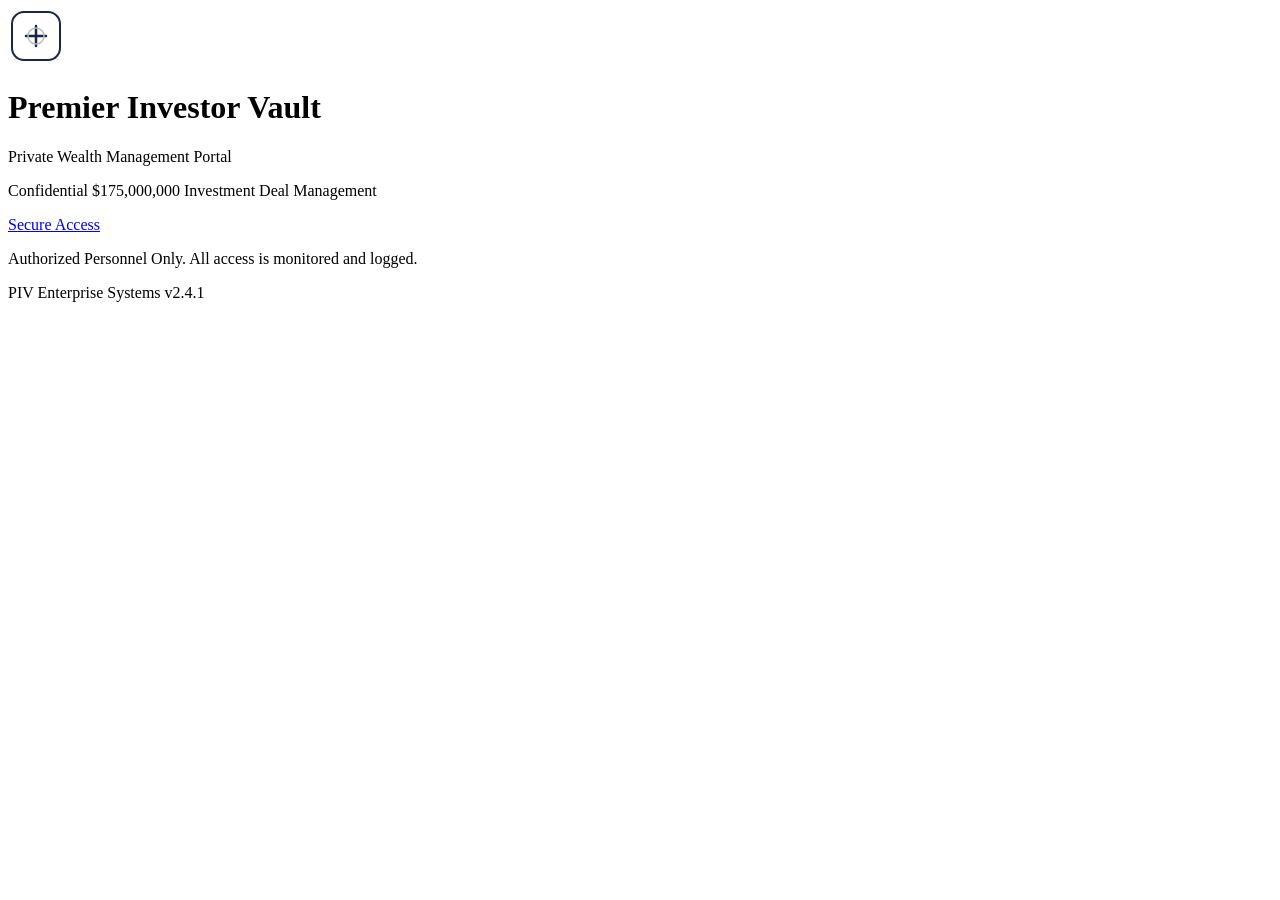
==== index.html @ 7ea5e386 "Create index.html" ====
<!DOCTYPE html>
<html lang="en">
<head>
    <meta charset="UTF-8">
    <meta name="viewport" content="width=device-width, initial-scale=1.0">
    <title>Premier Investor Vault — Enterprise Wealth Management</title>
    <link rel="stylesheet" href="css/style.css">
    <link href="https://fonts.googleapis.com/css2?family=Inter:wght@300;400;500;600;700;800&family=Playfair+Display:wght@600;700&display=swap" rel="stylesheet">
</head>
<body class="landing-page">
    <div class="landing-overlay">
        <div class="landing-content">
            <div class="landing-logo">
                <svg width="56" height="56" viewBox="0 0 56 56" fill="none">
                    <rect x="4" y="4" width="48" height="48" rx="12" stroke="#1a2744" stroke-width="2"/>
                    <path d="M18 28h20M28 18v20" stroke="#1a2744" stroke-width="2.5" stroke-linecap="round"/>
                    <circle cx="28" cy="28" r="8" stroke="#b8b8b8" stroke-width="1.5"/>
                </svg>
            </div>
            <h1 class="landing-title">Premier Investor Vault</h1>
            <p class="landing-subtitle">Private Wealth Management Portal</p>
            <p class="landing-desc">Confidential $175,000,000 Investment Deal Management</p>
            <a href="login.html" class="landing-btn">Secure Access</a>
            <p class="landing-legal">Authorized Personnel Only. All access is monitored and logged.</p>
        </div>
        <div class="landing-footer">
            <span>PIV Enterprise Systems</span>
            <span>v2.4.1</span>
        </div>
    </div>
</body>
</html>
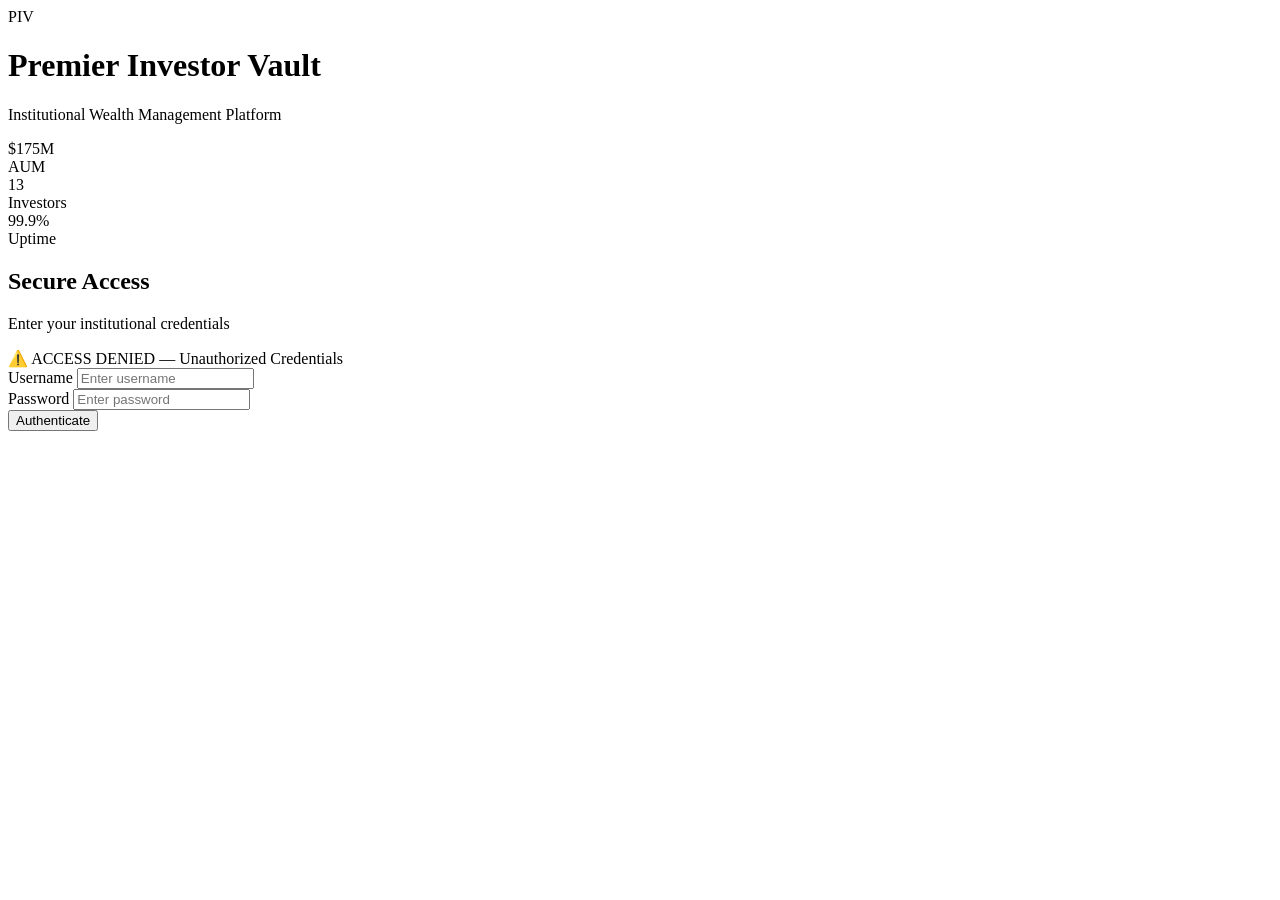
==== commit d004aef3: "Update index.html" ====
--- a/index.html
+++ b/index.html
@@ -1,32 +1,93 @@
 <!DOCTYPE html>
 <html lang="en">
 <head>
-    <meta charset="UTF-8">
-    <meta name="viewport" content="width=device-width, initial-scale=1.0">
-    <title>Premier Investor Vault — Enterprise Wealth Management</title>
-    <link rel="stylesheet" href="css/style.css">
-    <link href="https://fonts.googleapis.com/css2?family=Inter:wght@300;400;500;600;700;800&family=Playfair+Display:wght@600;700&display=swap" rel="stylesheet">
+  <meta charset="UTF-8">
+  <meta name="viewport" content="width=device-width, initial-scale=1.0">
+  <title>Premier Investor Vault — Secure Login</title>
+  <link rel="preconnect" href="https://fonts.googleapis.com">
+  <link href="https://fonts.googleapis.com/css2?family=Inter:wght@400;500;600;700&display=swap" rel="stylesheet">
+  <link rel="stylesheet" href="css/style.css">
 </head>
-<body class="landing-page">
-    <div class="landing-overlay">
-        <div class="landing-content">
-            <div class="landing-logo">
-                <svg width="56" height="56" viewBox="0 0 56 56" fill="none">
-                    <rect x="4" y="4" width="48" height="48" rx="12" stroke="#1a2744" stroke-width="2"/>
-                    <path d="M18 28h20M28 18v20" stroke="#1a2744" stroke-width="2.5" stroke-linecap="round"/>
-                    <circle cx="28" cy="28" r="8" stroke="#b8b8b8" stroke-width="1.5"/>
-                </svg>
-            </div>
-            <h1 class="landing-title">Premier Investor Vault</h1>
-            <p class="landing-subtitle">Private Wealth Management Portal</p>
-            <p class="landing-desc">Confidential $175,000,000 Investment Deal Management</p>
-            <a href="login.html" class="landing-btn">Secure Access</a>
-            <p class="landing-legal">Authorized Personnel Only. All access is monitored and logged.</p>
+<body>
+  <div class="login-page">
+    <!-- Left: Branding -->
+    <div class="login-branding">
+      <div class="brand-content">
+        <div class="brand-logo">PIV</div>
+        <h1 class="brand-title">Premier Investor Vault</h1>
+        <p class="brand-subtitle">Institutional Wealth Management Platform</p>
+        <div class="brand-stats">
+          <div class="brand-stat">
+            <div class="brand-stat-value">$175M</div>
+            <div class="brand-stat-label">AUM</div>
+          </div>
+          <div class="brand-stat">
+            <div class="brand-stat-value">13</div>
+            <div class="brand-stat-label">Investors</div>
+          </div>
+          <div class="brand-stat">
+            <div class="brand-stat-value">99.9%</div>
+            <div class="brand-stat-label">Uptime</div>
+          </div>
         </div>
-        <div class="landing-footer">
-            <span>PIV Enterprise Systems</span>
-            <span>v2.4.1</span>
+      </div>
+    </div>
+
+    <!-- Right: Login Form -->
+    <div class="login-panel">
+      <div class="login-form-wrapper">
+        <div class="login-header">
+          <h2>Secure Access</h2>
+          <p>Enter your institutional credentials</p>
         </div>
+
+        <div id="loginAlert" class="alert alert-danger">
+          <span>⚠️</span>
+          <span id="alertMessage">ACCESS DENIED — Unauthorized Credentials</span>
+        </div>
+
+        <form id="loginForm">
+          <div class="form-group">
+            <label for="username">Username</label>
+            <input type="text" id="username" class="form-input" placeholder="Enter username" autocomplete="username">
+          </div>
+          <div class="form-group">
+            <label for="password">Password</label>
+            <input type="password" id="password" class="form-input" placeholder="Enter password" autocomplete="current-password">
+          </div>
+          <button type="submit" class="btn btn-primary">Authenticate</button>
+        </form>
+      </div>
     </div>
+  </div>
+
+  <script src="js/storage.js"></script>
+  <script src="js/auth.js"></script>
+  <script>
+    document.getElementById('loginForm').addEventListener('submit', function(e) {
+      e.preventDefault();
+      const username = document.getElementById('username').value.trim();
+      const password = document.getElementById('password').value.trim();
+      const alertBox = document.getElementById('loginAlert');
+      const alertMsg = document.getElementById('alertMessage');
+
+      const result = login(username, password);
+      if (result.success) {
+        window.location.href = 'dashboard.html';
+      } else {
+        alertMsg.textContent = result.error;
+        alertBox.classList.add('show');
+        setTimeout(() => alertBox.classList.remove('show'), 5000);
+      }
+    });
+
+    // Check for timeout redirect
+    if (window.location.search.includes('timeout=1')) {
+      const alertBox = document.getElementById('loginAlert');
+      const alertMsg = document.getElementById('alertMessage');
+      alertMsg.textContent = 'SESSION EXPIRED — Please log in again';
+      alertBox.classList.add('show');
+    }
+  </script>
 </body>
 </html>
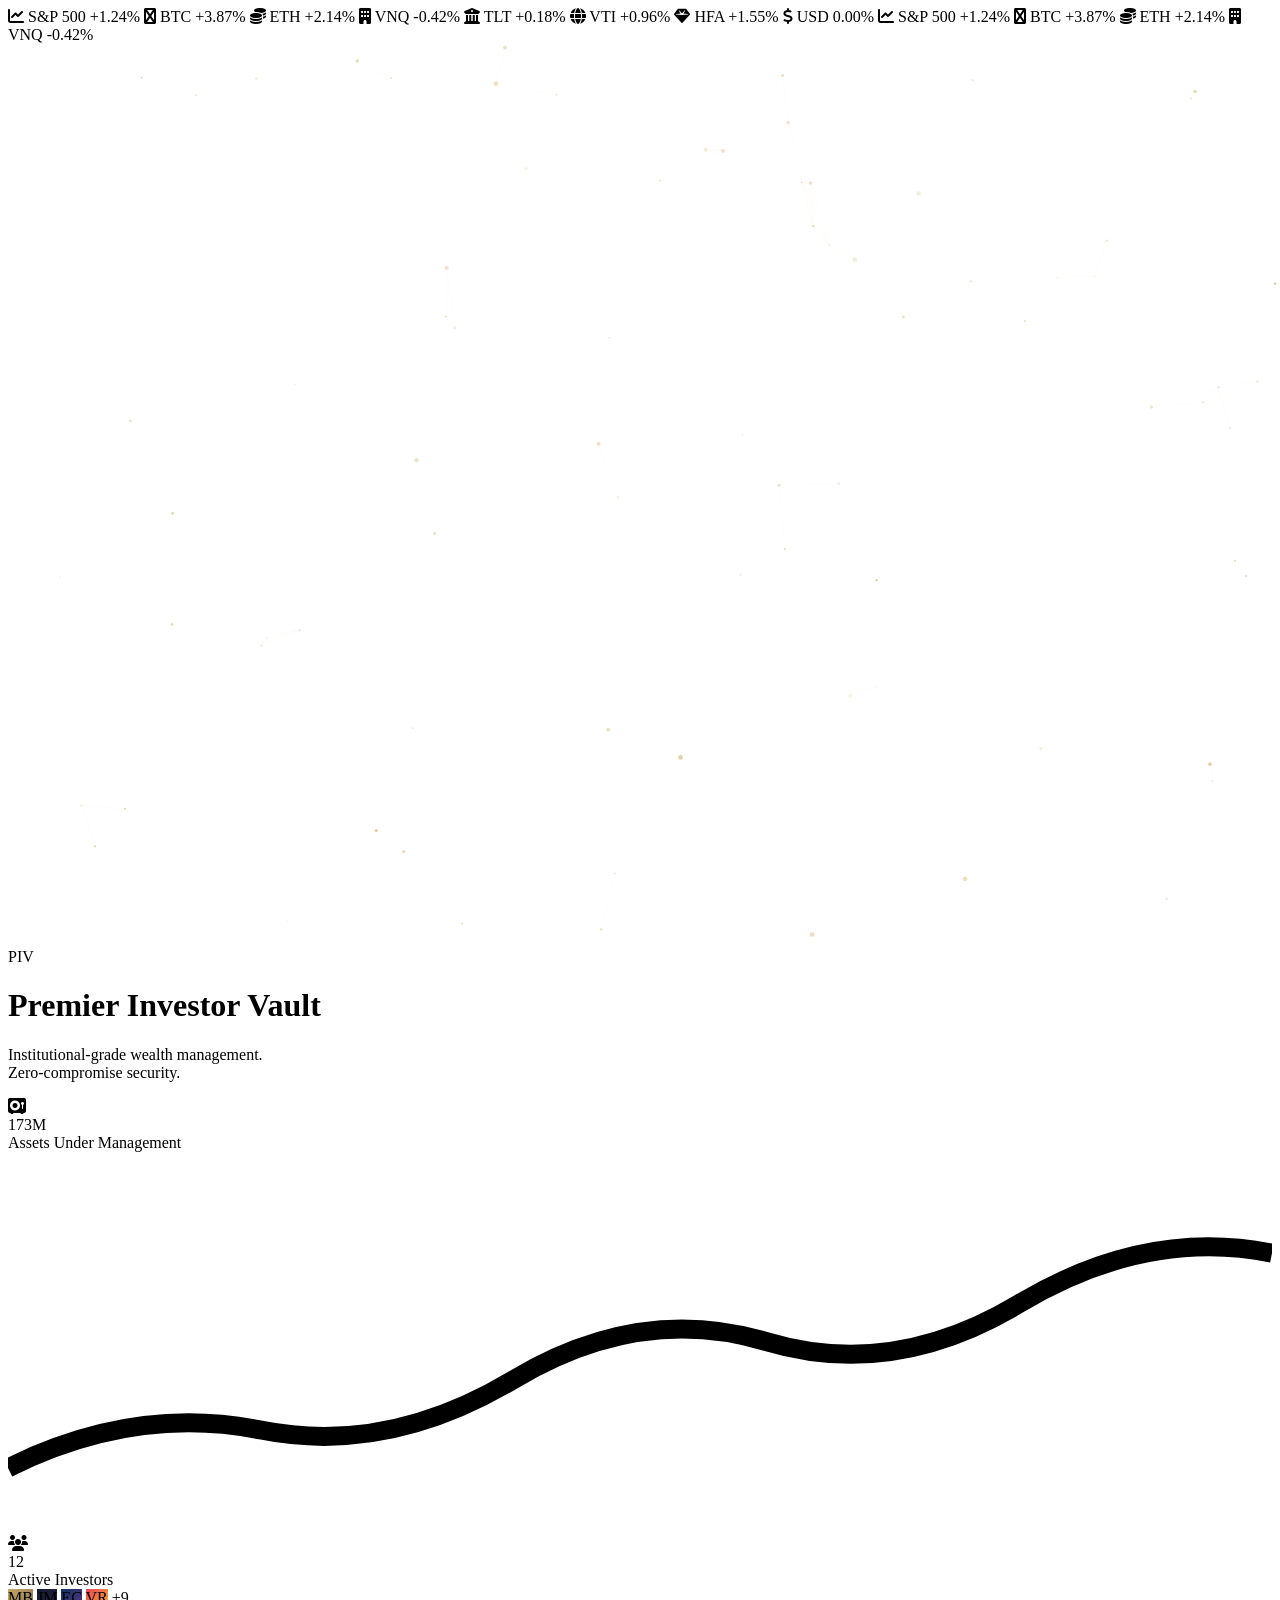
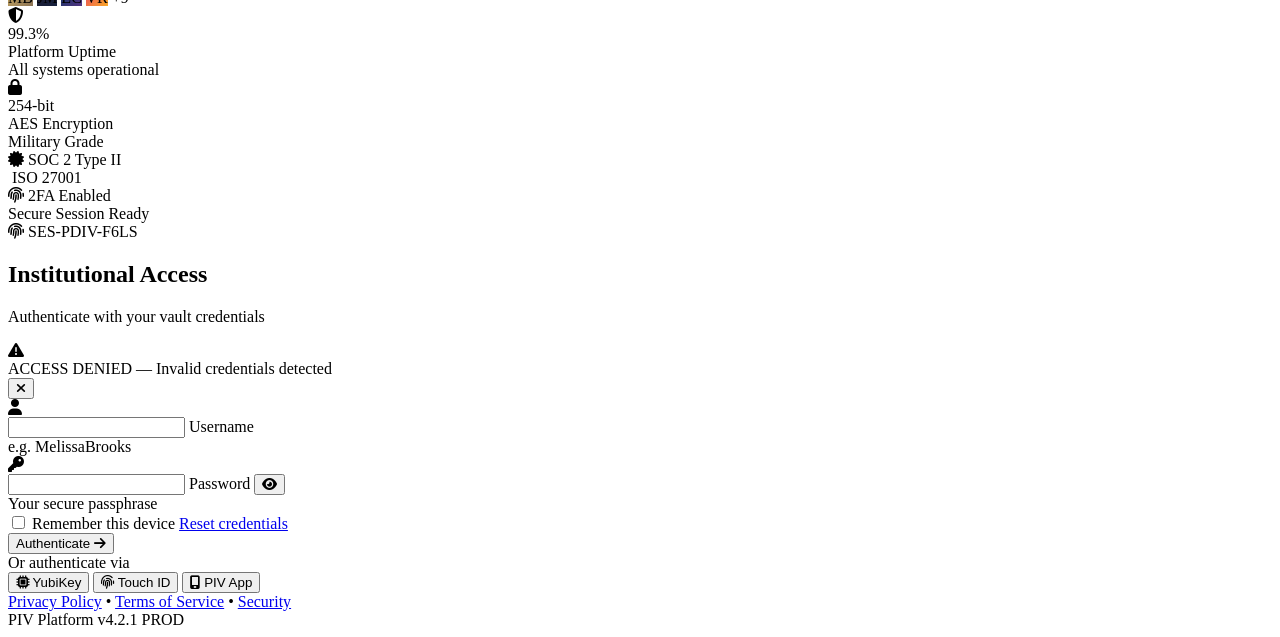
==== commit c4738d4b: "Update index.html" ====
--- a/index.html
+++ b/index.html
@@ -1,62 +1,266 @@
+<!-- index.html -->
 <!DOCTYPE html>
 <html lang="en">
 <head>
   <meta charset="UTF-8">
   <meta name="viewport" content="width=device-width, initial-scale=1.0">
-  <title>Premier Investor Vault — Secure Login</title>
+  <title>Premier Investor Vault — Institutional Access</title>
   <link rel="preconnect" href="https://fonts.googleapis.com">
-  <link href="https://fonts.googleapis.com/css2?family=Inter:wght@400;500;600;700&display=swap" rel="stylesheet">
+  <link rel="preconnect" href="https://fonts.gstatic.com" crossorigin>
+  <link href="https://fonts.googleapis.com/css2?family=Inter:wght@300;400;500;600;700;800&family=JetBrains+Mono:wght@400;500;600&display=swap" rel="stylesheet">
+  <link rel="stylesheet" href="https://cdnjs.cloudflare.com/ajax/libs/font-awesome/6.5.1/css/all.min.css">
   <link rel="stylesheet" href="css/style.css">
 </head>
-<body>
-  <div class="login-page">
-    <!-- Left: Branding -->
-    <div class="login-branding">
-      <div class="brand-content">
-        <div class="brand-logo">PIV</div>
-        <h1 class="brand-title">Premier Investor Vault</h1>
-        <p class="brand-subtitle">Institutional Wealth Management Platform</p>
-        <div class="brand-stats">
-          <div class="brand-stat">
-            <div class="brand-stat-value">$175M</div>
-            <div class="brand-stat-label">AUM</div>
-          </div>
-          <div class="brand-stat">
-            <div class="brand-stat-value">13</div>
-            <div class="brand-stat-label">Investors</div>
-          </div>
-          <div class="brand-stat">
-            <div class="brand-stat-value">99.9%</div>
-            <div class="brand-stat-label">Uptime</div>
+<body class="auth-page">
+  <!-- Live Market Ticker -->
+  <div class="market-ticker">
+    <div class="ticker-track">
+      <span class="ticker-item"><i class="fas fa-chart-line"></i> S&P 500 <span class="ticker-up">+1.24%</span></span>
+      <span class="ticker-item"><i class="fas fa-bitcoin"></i> BTC <span class="ticker-up">+3.87%</span></span>
+      <span class="ticker-item"><i class="fas fa-coins"></i> ETH <span class="ticker-up">+2.14%</span></span>
+      <span class="ticker-item"><i class="fas fa-building"></i> VNQ <span class="ticker-down">-0.42%</span></span>
+      <span class="ticker-item"><i class="fas fa-university"></i> TLT <span class="ticker-up">+0.18%</span></span>
+      <span class="ticker-item"><i class="fas fa-globe"></i> VTI <span class="ticker-up">+0.96%</span></span>
+      <span class="ticker-item"><i class="fas fa-gem"></i> HFA <span class="ticker-up">+1.55%</span></span>
+      <span class="ticker-item"><i class="fas fa-dollar-sign"></i> USD <span class="ticker-neutral">0.00%</span></span>
+      <span class="ticker-item"><i class="fas fa-chart-line"></i> S&P 500 <span class="ticker-up">+1.24%</span></span>
+      <span class="ticker-item"><i class="fas fa-bitcoin"></i> BTC <span class="ticker-up">+3.87%</span></span>
+      <span class="ticker-item"><i class="fas fa-coins"></i> ETH <span class="ticker-up">+2.14%</span></span>
+      <span class="ticker-item"><i class="fas fa-building"></i> VNQ <span class="ticker-down">-0.42%</span></span>
+    </div>
+  </div>
+
+  <!-- Ambient Background -->
+  <div class="ambient-bg">
+    <div class="orb orb-1"></div>
+    <div class="orb orb-2"></div>
+    <div class="orb orb-3"></div>
+    <div class="grid-overlay"></div>
+  </div>
+
+  <!-- Particle Canvas -->
+  <canvas id="particleCanvas"></canvas>
+
+  <div class="login-container">
+    <!-- Left Panel: Branding & Visuals -->
+    <div class="login-visual">
+      <div class="visual-content">
+        <!-- Animated Logo -->
+        <div class="logo-container">
+          <div class="logo-ring outer"></div>
+          <div class="logo-ring middle"></div>
+          <div class="logo-ring inner"></div>
+          <div class="logo-core">
+            <span class="logo-text">PIV</span>
+          </div>
+          <div class="logo-pulse"></div>
+        </div>
+
+        <h1 class="visual-title">
+          <span class="title-line">Premier</span>
+          <span class="title-line accent">Investor</span>
+          <span class="title-line">Vault</span>
+        </h1>
+
+        <p class="visual-tagline">Institutional-grade wealth management. <br>Zero-compromise security.</p>
+
+        <!-- Live Stats Dashboard -->
+        <div class="stats-dashboard">
+          <div class="stat-card" data-value="175">
+            <div class="stat-icon"><i class="fas fa-vault"></i></div>
+            <div class="stat-data">
+              <div class="stat-number"><span class="counter" data-target="175">0</span>M</div>
+              <div class="stat-label">Assets Under Management</div>
+            </div>
+            <div class="stat-sparkline">
+              <svg viewBox="0 0 100 30" preserveAspectRatio="none">
+                <path d="M0,25 Q10,20 20,22 T40,18 T60,15 T80,12 T100,8" fill="none" stroke="currentColor" stroke-width="1.5"/>
+              </svg>
+            </div>
+          </div>
+
+          <div class="stat-card" data-value="13">
+            <div class="stat-icon"><i class="fas fa-users"></i></div>
+            <div class="stat-data">
+              <div class="stat-number"><span class="counter" data-target="13">0</span></div>
+              <div class="stat-label">Active Investors</div>
+            </div>
+            <div class="stat-avatars">
+              <div class="avatar-stack">
+                <span class="avatar-mini" style="background: linear-gradient(135deg, #C9A962, #8B7355);">MB</span>
+                <span class="avatar-mini" style="background: linear-gradient(135deg, #1A1A2E, #16213E);">JM</span>
+                <span class="avatar-mini" style="background: linear-gradient(135deg, #0F3460, #533483);">EC</span>
+                <span class="avatar-mini" style="background: linear-gradient(135deg, #E94560, #F9A826);">VR</span>
+                <span class="avatar-more">+9</span>
+              </div>
+            </div>
+          </div>
+
+          <div class="stat-card" data-value="99.9">
+            <div class="stat-icon"><i class="fas fa-shield-halved"></i></div>
+            <div class="stat-data">
+              <div class="stat-number"><span class="counter" data-target="99.9">0</span>%</div>
+              <div class="stat-label">Platform Uptime</div>
+            </div>
+            <div class="stat-uptime">
+              <div class="uptime-dots">
+                <span class="dot active"></span>
+                <span class="dot active"></span>
+                <span class="dot active"></span>
+                <span class="dot active"></span>
+                <span class="dot active"></span>
+              </div>
+              <span class="uptime-text">All systems operational</span>
+            </div>
+          </div>
+
+          <div class="stat-card" data-value="256">
+            <div class="stat-icon"><i class="fas fa-lock"></i></div>
+            <div class="stat-data">
+              <div class="stat-number"><span class="counter" data-target="256">0</span>-bit</div>
+              <div class="stat-label">AES Encryption</div>
+            </div>
+            <div class="stat-encryption">
+              <div class="encrypt-bar"><div class="encrypt-fill" style="width: 100%"></div></div>
+              <span class="encrypt-label">Military Grade</span>
+            </div>
+          </div>
+        </div>
+
+        <!-- Security Badges -->
+        <div class="security-badges">
+          <div class="badge-item">
+            <i class="fas fa-certificate"></i>
+            <span>SOC 2 Type II</span>
+          </div>
+          <div class="badge-item">
+            <i class="fas fa-shield-check"></i>
+            <span>ISO 27001</span>
+          </div>
+          <div class="badge-item">
+            <i class="fas fa-fingerprint"></i>
+            <span>2FA Enabled</span>
           </div>
         </div>
       </div>
     </div>
 
-    <!-- Right: Login Form -->
-    <div class="login-panel">
-      <div class="login-form-wrapper">
-        <div class="login-header">
-          <h2>Secure Access</h2>
-          <p>Enter your institutional credentials</p>
-        </div>
-
-        <div id="loginAlert" class="alert alert-danger">
-          <span>⚠️</span>
-          <span id="alertMessage">ACCESS DENIED — Unauthorized Credentials</span>
-        </div>
-
-        <form id="loginForm">
-          <div class="form-group">
-            <label for="username">Username</label>
-            <input type="text" id="username" class="form-input" placeholder="Enter username" autocomplete="username">
-          </div>
-          <div class="form-group">
-            <label for="password">Password</label>
-            <input type="password" id="password" class="form-input" placeholder="Enter password" autocomplete="current-password">
-          </div>
-          <button type="submit" class="btn btn-primary">Authenticate</button>
+    <!-- Right Panel: Login Form -->
+    <div class="login-form-panel">
+      <div class="form-glass">
+        <!-- Session Status -->
+        <div class="session-status">
+          <div class="status-indicator">
+            <span class="status-pulse"></span>
+            <span class="status-text">Secure Session Ready</span>
+          </div>
+          <div class="session-id">
+            <i class="fas fa-fingerprint"></i>
+            <span id="sessionId">SES-8X4K-2026</span>
+          </div>
+        </div>
+
+        <div class="form-header">
+          <h2>Institutional Access</h2>
+          <p>Authenticate with your vault credentials</p>
+        </div>
+
+        <!-- Alert Banner -->
+        <div id="loginAlert" class="alert-banner">
+          <div class="alert-icon"><i class="fas fa-triangle-exclamation"></i></div>
+          <div class="alert-content">
+            <span id="alertMessage">ACCESS DENIED — Invalid credentials detected</span>
+          </div>
+          <button class="alert-close" onclick="this.parentElement.classList.remove('show')"><i class="fas fa-times"></i></button>
+        </div>
+
+        <form id="loginForm" autocomplete="off">
+          <div class="input-group">
+            <div class="input-icon"><i class="fas fa-user"></i></div>
+            <input 
+              type="text" 
+              id="username" 
+              class="form-input" 
+              placeholder=" " 
+              autocomplete="username"
+              required
+            >
+            <label for="username" class="input-label">Username</label>
+            <div class="input-focus-line"></div>
+            <div class="input-hint">e.g. MelissaBrooks</div>
+          </div>
+
+          <div class="input-group">
+            <div class="input-icon"><i class="fas fa-key"></i></div>
+            <input 
+              type="password" 
+              id="password" 
+              class="form-input" 
+              placeholder=" " 
+              autocomplete="current-password"
+              required
+            >
+            <label for="password" class="input-label">Password</label>
+            <button type="button" class="toggle-password" onclick="togglePassword()">
+              <i class="fas fa-eye" id="eyeIcon"></i>
+            </button>
+            <div class="input-focus-line"></div>
+            <div class="input-hint">Your secure passphrase</div>
+          </div>
+
+          <div class="form-options">
+            <label class="checkbox-wrapper">
+              <input type="checkbox" id="rememberMe">
+              <span class="checkmark"></span>
+              <span class="checkbox-label">Remember this device</span>
+            </label>
+            <a href="#" class="forgot-link">Reset credentials</a>
+          </div>
+
+          <button type="submit" class="btn-auth" id="authBtn">
+            <span class="btn-text">Authenticate</span>
+            <span class="btn-icon"><i class="fas fa-arrow-right"></i></span>
+            <div class="btn-loader">
+              <div class="loader-ring"></div>
+            </div>
+          </button>
         </form>
+
+        <!-- Divider -->
+        <div class="divider">
+          <span>Or authenticate via</span>
+        </div>
+
+        <!-- Alternative Auth -->
+        <div class="alt-auth">
+          <button class="auth-method" title="Hardware Key">
+            <i class="fas fa-microchip"></i>
+            <span>YubiKey</span>
+          </button>
+          <button class="auth-method" title="Biometric">
+            <i class="fas fa-fingerprint"></i>
+            <span>Touch ID</span>
+          </button>
+          <button class="auth-method" title="Mobile App">
+            <i class="fas fa-mobile-screen"></i>
+            <span>PIV App</span>
+          </button>
+        </div>
+
+        <!-- Footer -->
+        <div class="login-footer">
+          <div class="footer-legal">
+            <a href="#">Privacy Policy</a>
+            <span class="divider-dot">•</span>
+            <a href="#">Terms of Service</a>
+            <span class="divider-dot">•</span>
+            <a href="#">Security</a>
+          </div>
+          <div class="footer-version">
+            <span>PIV Platform v4.2.1</span>
+            <span class="env-badge">PROD</span>
+          </div>
+        </div>
       </div>
     </div>
   </div>
@@ -64,28 +268,191 @@
   <script src="js/storage.js"></script>
   <script src="js/auth.js"></script>
   <script>
+    // ===== PARTICLE SYSTEM =====
+    (function() {
+      const canvas = document.getElementById('particleCanvas');
+      const ctx = canvas.getContext('2d');
+      let particles = [];
+      let mouse = { x: null, y: null };
+
+      function resize() {
+        canvas.width = window.innerWidth;
+        canvas.height = window.innerHeight;
+      }
+      resize();
+      window.addEventListener('resize', resize);
+
+      class Particle {
+        constructor() {
+          this.x = Math.random() * canvas.width;
+          this.y = Math.random() * canvas.height;
+          this.size = Math.random() * 2 + 0.5;
+          this.speedX = (Math.random() - 0.5) * 0.5;
+          this.speedY = (Math.random() - 0.5) * 0.5;
+          this.opacity = Math.random() * 0.5 + 0.1;
+        }
+        update() {
+          this.x += this.speedX;
+          this.y += this.speedY;
+          if (this.x > canvas.width) this.x = 0;
+          if (this.x < 0) this.x = canvas.width;
+          if (this.y > canvas.height) this.y = 0;
+          if (this.y < 0) this.y = canvas.height;
+
+          // Mouse interaction
+          if (mouse.x != null) {
+            const dx = mouse.x - this.x;
+            const dy = mouse.y - this.y;
+            const dist = Math.sqrt(dx * dx + dy * dy);
+            if (dist < 150) {
+              this.x -= dx * 0.01;
+              this.y -= dy * 0.01;
+            }
+          }
+        }
+        draw() {
+          ctx.fillStyle = `rgba(201, 169, 98, ${this.opacity})`;
+          ctx.beginPath();
+          ctx.arc(this.x, this.y, this.size, 0, Math.PI * 2);
+          ctx.fill();
+        }
+      }
+
+      function initParticles() {
+        particles = [];
+        for (let i = 0; i < 80; i++) particles.push(new Particle());
+      }
+      initParticles();
+
+      function animate() {
+        ctx.clearRect(0, 0, canvas.width, canvas.height);
+        
+        // Draw connections
+        for (let i = 0; i < particles.length; i++) {
+          for (let j = i + 1; j < particles.length; j++) {
+            const dx = particles[i].x - particles[j].x;
+            const dy = particles[i].y - particles[j].y;
+            const dist = Math.sqrt(dx * dx + dy * dy);
+            if (dist < 120) {
+              ctx.strokeStyle = `rgba(201, 169, 98, ${0.1 * (1 - dist / 120)})`;
+              ctx.lineWidth = 0.5;
+              ctx.beginPath();
+              ctx.moveTo(particles[i].x, particles[i].y);
+              ctx.lineTo(particles[j].x, particles[j].y);
+              ctx.stroke();
+            }
+          }
+        }
+
+        particles.forEach(p => { p.update(); p.draw(); });
+        requestAnimationFrame(animate);
+      }
+      animate();
+
+      window.addEventListener('mousemove', (e) => {
+        mouse.x = e.x;
+        mouse.y = e.y;
+      });
+    })();
+
+    // ===== COUNTER ANIMATION =====
+    (function() {
+      const counters = document.querySelectorAll('.counter');
+      counters.forEach(counter => {
+        const target = parseFloat(counter.dataset.target);
+        const duration = 2000;
+        const start = performance.now();
+        
+        function update(now) {
+          const elapsed = now - start;
+          const progress = Math.min(elapsed / duration, 1);
+          const eased = 1 - Math.pow(1 - progress, 3);
+          const current = target * eased;
+          
+          if (target % 1 !== 0) {
+            counter.textContent = current.toFixed(1);
+          } else {
+            counter.textContent = Math.floor(current);
+          }
+          
+          if (progress < 1) requestAnimationFrame(update);
+        }
+        requestAnimationFrame(update);
+      });
+    })();
+
+    // ===== SESSION ID GENERATOR =====
+    (function() {
+      const chars = 'ABCDEFGHIJKLMNOPQRSTUVWXYZ0123456789';
+      let id = 'SES-';
+      for (let i = 0; i < 4; i++) id += chars[Math.floor(Math.random() * chars.length)];
+      id += '-';
+      for (let i = 0; i < 4; i++) id += chars[Math.floor(Math.random() * chars.length)];
+      document.getElementById('sessionId').textContent = id;
+    })();
+
+    // ===== PASSWORD TOGGLE =====
+    function togglePassword() {
+      const input = document.getElementById('password');
+      const icon = document.getElementById('eyeIcon');
+      if (input.type === 'password') {
+        input.type = 'text';
+        icon.classList.replace('fa-eye', 'fa-eye-slash');
+      } else {
+        input.type = 'password';
+        icon.classList.replace('fa-eye-slash', 'fa-eye');
+      }
+    }
+
+    // ===== LOGIN HANDLER =====
     document.getElementById('loginForm').addEventListener('submit', function(e) {
       e.preventDefault();
       const username = document.getElementById('username').value.trim();
       const password = document.getElementById('password').value.trim();
       const alertBox = document.getElementById('loginAlert');
       const alertMsg = document.getElementById('alertMessage');
-
-      const result = login(username, password);
-      if (result.success) {
-        window.location.href = 'dashboard.html';
-      } else {
-        alertMsg.textContent = result.error;
-        alertBox.classList.add('show');
-        setTimeout(() => alertBox.classList.remove('show'), 5000);
-      }
+      const btn = document.getElementById('authBtn');
+
+      // Loading state
+      btn.classList.add('loading');
+
+      setTimeout(() => {
+        const result = login(username, password);
+        
+        if (result.success) {
+          btn.classList.remove('loading');
+          btn.classList.add('success');
+          btn.querySelector('.btn-text').textContent = 'Access Granted';
+          setTimeout(() => {
+            window.location.href = 'dashboard.html';
+          }, 800);
+        } else {
+          btn.classList.remove('loading');
+          alertMsg.textContent = result.error || 'ACCESS DENIED — Invalid credentials';
+          alertBox.classList.add('show');
+          
+          // Shake animation
+          document.querySelector('.form-glass').classList.add('shake');
+          setTimeout(() => document.querySelector('.form-glass').classList.remove('shake'), 500);
+        }
+      }, 1200);
+    });
+
+    // Input focus effects
+    document.querySelectorAll('.form-input').forEach(input => {
+      input.addEventListener('focus', () => {
+        input.parentElement.classList.add('focused');
+      });
+      input.addEventListener('blur', () => {
+        input.parentElement.classList.remove('focused');
+      });
     });
 
     // Check for timeout redirect
     if (window.location.search.includes('timeout=1')) {
       const alertBox = document.getElementById('loginAlert');
       const alertMsg = document.getElementById('alertMessage');
-      alertMsg.textContent = 'SESSION EXPIRED — Please log in again';
+      alertMsg.textContent = 'SESSION EXPIRED — Please authenticate again';
       alertBox.classList.add('show');
     }
   </script>
